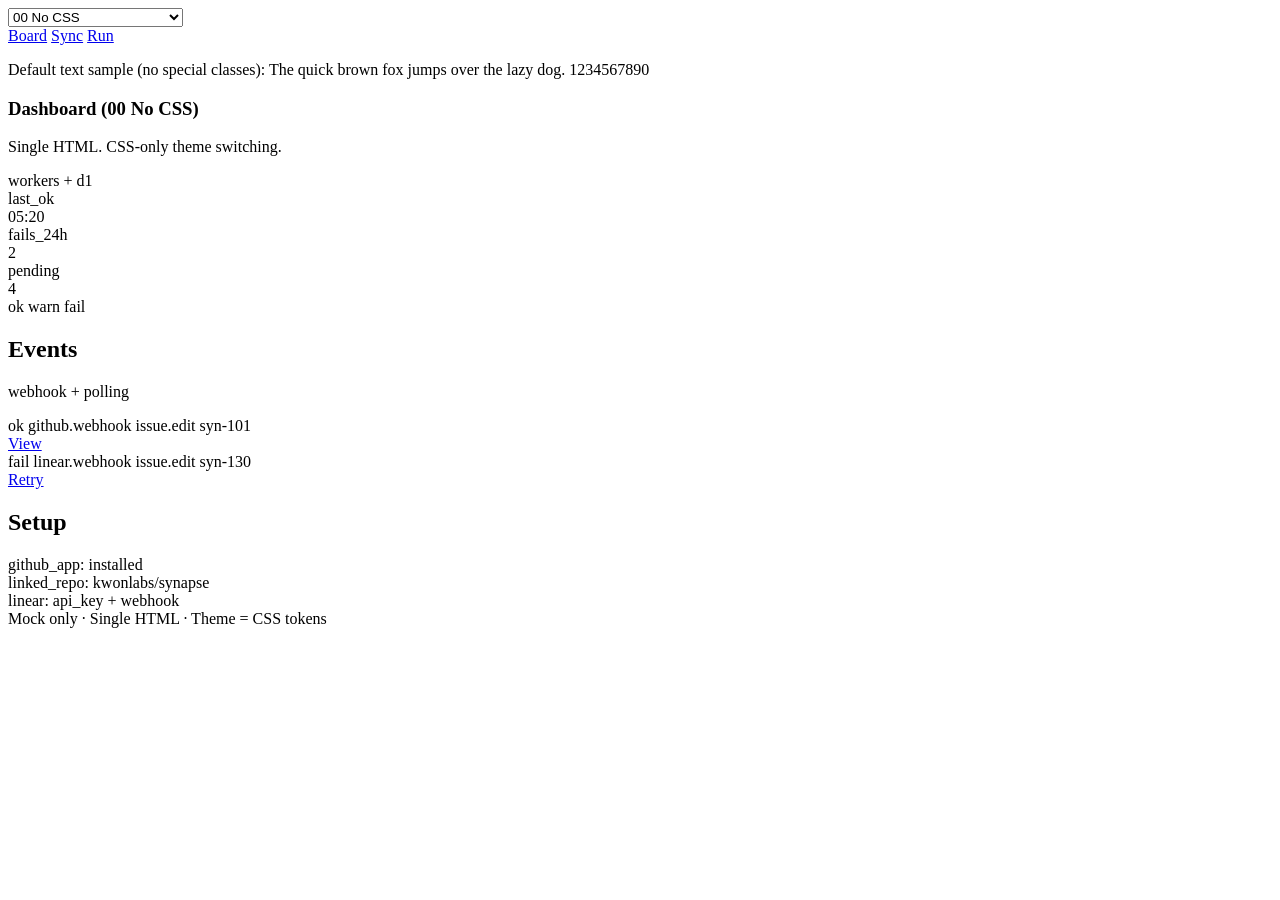
==== index.html @ 19d75a74 "Add select separators via optgroup" ====
<!doctype html>
<html lang="en">
<head>
  <meta charset="utf-8" />
  <meta name="viewport" content="width=device-width, initial-scale=1" />
  <meta http-equiv="Cache-Control" content="no-store, max-age=0" />
  <meta http-equiv="Pragma" content="no-cache" />
  <meta http-equiv="Expires" content="0" />
  <title>Dashboard — Theme Switcher</title>

  <link rel="stylesheet" href="./themes/base.css" />
  <link id="theme" rel="stylesheet" href="./themes/D-minimal.css" />
</head>
<body>
  <header class="topbar" role="banner">
    <nav class="wrap" aria-label="Toolbar">
      <select id="variant" aria-label="Select theme">
        <optgroup label="Internal concepts">
          <option value="Z" selected>00 No CSS</option>
          <option value="0">01 Base only</option>
          <option value="D">02 Minimal Monotone</option>
          <option value="B">03 Calm Productivity</option>
          <option value="A">04 Ops Console</option>
        </optgroup>

        <optgroup label="Component references">
          <option value="E">05 Bootstrap</option>
          <option value="F">06 shadcn</option>
        </optgroup>

        <optgroup label="Style references">
          <option value="M">07 Bauhaus</option>
          <option value="N">08 Swiss / International</option>
          <option value="O">09 Flat design</option>
          <option value="P">10 Material Design</option>
          <option value="Q">11 Fluent Design</option>
          <option value="H">12 Glassmorphism</option>
          <option value="I">13 Neumorphism</option>
          <option value="J">14 Neo-brutal</option>
          <option value="R">15 Vaporwave / Y2K</option>
          <option value="K">16 Cyberpunk</option>
          <option value="L">17 Ecopunk</option>
          <option value="G">18 Skeuomorphism</option>
        </optgroup>
      </select>
      <div class="spacer"></div>
      <a class="btn" href="#">Board</a>
      <a class="btn" href="#">Sync</a>
      <a class="btn cta" href="#">Run</a>
    </nav>
  </header>

  <main class="app" role="main">
    <div class="grid">
      <section class="stack" aria-label="Primary">
        <article class="card" aria-label="Summary">
          <p class="baseline" aria-label="Baseline text sample">Default text sample (no special classes): The quick brown fox jumps over the lazy dog. 1234567890</p>
          <header class="h">
            <div>
              <h1 class="title">Dashboard</h1>
              <p class="sub">Single HTML. CSS-only theme switching.</p>
            </div>
            <span class="badge">workers + d1</span>
          </header>

          <section class="kpis" aria-label="KPIs">
            <div class="kpi"><div class="k">last_ok</div><div class="v">05:20</div></div>
            <div class="kpi"><div class="k">fails_24h</div><div class="v">2</div></div>
            <div class="kpi"><div class="k">pending</div><div class="v">4</div></div>
          </section>

          <div class="divider" aria-hidden="true"></div>

          <div class="badges" aria-label="Status badges">
            <span class="badge ok">ok</span>
            <span class="badge warn">warn</span>
            <span class="badge fail">fail</span>
          </div>
        </article>

        <article class="card" aria-label="Events">
          <header class="h">
            <h2 class="title">Events</h2>
            <p class="sub">webhook + polling</p>
          </header>
          <div class="line">
            <div class="event-code"><span class="badge filled ok">ok</span> github.webhook <span class="muted">issue.edit</span> syn-101</div>
            <a class="btn sm" href="#">View</a>
          </div>
          <div class="line">
            <div class="event-code"><span class="badge filled fail">fail</span> linear.webhook <span class="muted">issue.edit</span> syn-130</div>
            <a class="btn sm" href="#">Retry</a>
          </div>
        </article>
      </section>

      <aside class="stack" aria-label="Secondary">
        <section class="card" aria-label="Setup">
          <header class="h"><h2 class="title">Setup</h2></header>
          <div class="sub setup-text">
            github_app: installed<br />
            linked_repo: kwonlabs/synapse<br />
            linear: api_key + webhook
          </div>
        </section>
      </aside>
    </div>

    <script>
      const themeMap = {
        0: null,
        A: './themes/A-ops.css',
        B: './themes/B-calm.css',
        D: './themes/D-minimal.css',
        E: './themes/E-bootstrap.css',
        F: './themes/F-shadcn.css',

        M: './themes/M-bauhaus.css',
        N: './themes/N-swiss.css',
        O: './themes/O-flat.css',
        P: './themes/P-material.css',
        Q: './themes/Q-fluent.css',

        H: './themes/H-glass.css',
        I: './themes/I-neumo.css',
        J: './themes/J-neobrutal.css',
        R: './themes/R-vaporwave.css',

        K: './themes/K-cyberpunk.css',
        L: './themes/L-ecopunk.css',
        G: './themes/G-skeuo.css',

        Z: 'NOCSS',
      };

      const labels = {
        Z: '00 No CSS',
        0: '01 Base only',
        D: '02 Minimal Monotone',
        B: '03 Calm Productivity',
        A: '04 Ops Console',
        E: '05 Bootstrap',
        F: '06 shadcn',

        M: '07 Bauhaus',
        N: '08 Swiss / International',
        O: '09 Flat design',
        P: '10 Material Design',
        Q: '11 Fluent Design',

        H: '12 Glassmorphism',
        I: '13 Neumorphism',
        J: '14 Neo-brutal',
        R: '15 Vaporwave / Y2K',

        K: '16 Cyberpunk',
        L: '17 Ecopunk',
        G: '18 Skeuomorphism',
      };

      const sel = document.getElementById('variant');
      const link = document.getElementById('theme');

      function setTheme(v){
        const href = (v in themeMap) ? themeMap[v] : themeMap.D;
        if (v === 'Z') {
          // no CSS at all
          document.querySelectorAll('link[rel="stylesheet"]').forEach((l) => (l.disabled = true));
        } else {
          // ensure base is enabled
          document
            .querySelectorAll('link[rel="stylesheet"]')
            .forEach((l) => (l.disabled = false));

          if (href) {
            link.disabled = false;
            link.setAttribute('href', href);
          } else {
            // base only
            link.disabled = true;
          }
        }

        sel.value = v;

        // Update title line to numeric label (no alpha)
        const titleEl = document.querySelector('.title');
        if (titleEl && labels[v]) titleEl.textContent = `Dashboard (${labels[v]})`;

        const url = new URL(window.location.href);
        url.searchParams.set('t', v);
        history.replaceState({}, '', url);
      }

      sel.addEventListener('change', () => setTheme(sel.value));

      // Default start: No CSS baseline. Use ?t=... to jump directly.
      setTheme(new URL(window.location.href).searchParams.get('t') || 'Z');
    </script>
  </main>

  <footer class="app-footer" role="contentinfo">
    <div class="wrap footer-wrap">
      <div class="sub" style="margin:0">Mock only · Single HTML · Theme = CSS tokens</div>
    </div>
  </footer>
</body>
</html>
---- themes/base.css ----
/* Base layout. Themes override tokens (colors/typography/spacing/borders/radius/shadow). */

:root{
  /* colors */
  --bg: #ffffff;
  --text: #111111;
  --muted: #6b6b6b;
  --accent: #111111;

  /* status colors */
  --ok: #16a34a;
  --warn: #d97706;
  --fail: #dc2626;

  /* filled badge colors */
  --badge-fill-bg: color-mix(in srgb, var(--bg) 88%, transparent);
  --badge-fill-text: var(--text);
  --badge-ok-bg: color-mix(in srgb, var(--ok) 20%, var(--badge-fill-bg));
  --badge-warn-bg: color-mix(in srgb, var(--warn) 20%, var(--badge-fill-bg));
  --badge-fail-bg: color-mix(in srgb, var(--fail) 20%, var(--badge-fill-bg));

  /* borders */
  --border-width: 1px;
  --hair: #efefef;
  --border: var(--hair);
  --divider: var(--hair);

  /* radii */
  --radius: 14px;
  --radius-sm: 10px;
  --radius-pill: 999px;

  /* typography */
  --font-sans: ui-sans-serif, system-ui, -apple-system, Segoe UI, Roboto, Helvetica, Arial;
  --font-mono: ui-monospace, SFMono-Regular, Menlo, Monaco, Consolas, "Liberation Mono", "Courier New", monospace;

  --fs-title: 16px;
  --fs-sub: 12px;
  --fs-k: 11px;
  --fs-v: 16px;
  --fs-ui: 13px;

  --lh-title: 1.2;
  --lh-sub: 1.5;
  --lh-ui: 1.2;

  --fw-title: 800;
  --fw-ui: 600;

  --ls-title: .2px;

  /* spacing scale */
  --space-1: 6px;
  --space-2: 10px;
  --space-3: 14px;
  --space-4: 18px;
  --space-5: 26px;

  /* surfaces */
  --panel: transparent;
  --panel-border: transparent;
  --shadow: none;

  /* controls */
  --select-bg: color-mix(in srgb, var(--bg) 92%, transparent);
  --select-border: var(--border);

  /* control shape: select should match button look & feel */
  --control-radius: var(--radius-sm);
  --control-height: 34px;

  /* small control */
  --control-height-sm: 28px;
  --btn-pad-x-sm: 8px;

  --select-radius: var(--control-radius);
  --select-pad-y: 8px;
  --select-pad-x: 10px;

  --btn-bg: transparent;
  --btn-border: transparent;
  --btn-hover-bg: rgba(0,0,0,.04);
  --btn-pad-y: 8px;
  --btn-pad-x: 10px;

  /* CTA button (e.g., Run) */
  --cta-bg: color-mix(in srgb, var(--accent) 14%, transparent);
  --cta-border: color-mix(in srgb, var(--accent) 45%, var(--btn-border));
  --cta-text: var(--text);
  --cta-hover-bg: color-mix(in srgb, var(--accent) 20%, transparent);

  /* layout */
  --max: 1100px;
  --pad-x: 16px;
  --pad-y: 18px;
}

*{ box-sizing:border-box; }
html,body{ height:100%; }
body{
  margin:0;
  font-family: var(--font-sans);
  background: var(--bg);
  color: var(--text);
}

.topbar{
  position: sticky;
  top: 0;
  z-index: 10;
  border-bottom: var(--border-width) solid var(--divider);
  background: color-mix(in srgb, var(--bg) 92%, transparent);
  backdrop-filter: blur(10px);
}

.app-footer{
  border-top: var(--border-width) solid var(--divider);
  background: color-mix(in srgb, var(--bg) 96%, transparent);
}
.footer-wrap{
  max-width: var(--max);
  margin: 0 auto;
  padding: var(--space-3) var(--pad-x);
}
.topbar .wrap{
  max-width: var(--max);
  margin: 0 auto;
  padding: var(--space-3) var(--pad-x);
  display:flex;
  align-items:center;
  gap: var(--space-2);
}
.spacer{ flex:1; }

select{
  font-size: var(--fs-ui);
  line-height: var(--lh-ui);
  font-weight: var(--fw-ui);
  height: var(--control-height);
  padding: 0 var(--select-pad-x);
  border-radius: var(--select-radius);
  border: var(--border-width) solid var(--select-border);
  background: var(--select-bg);
  color: var(--text);
  outline: none;
  max-width: min(72vw, 320px);
}
select:focus{
  box-shadow: 0 0 0 4px color-mix(in srgb, var(--accent) 18%, transparent);
  border-color: color-mix(in srgb, var(--accent) 35%, var(--select-border));
}

.btn{
  display:inline-flex;
  align-items:center;
  justify-content:center;
  gap: 8px;
  height: var(--control-height);
  padding: 0 var(--btn-pad-x);
  border-radius: var(--radius-sm);
  border: var(--border-width) solid var(--btn-border);
  background: var(--btn-bg);
  color: var(--text);
  text-decoration:none;
  font-size: var(--fs-ui);
  line-height: var(--lh-ui);
  font-weight: var(--fw-ui);
  white-space: nowrap;
}
.btn:hover{ background: var(--btn-hover-bg); }

.btn.cta{
  background: var(--cta-bg);
  border-color: var(--cta-border);
  color: var(--cta-text);
}
.btn.cta:hover{ background: var(--cta-hover-bg); }

.btn.sm{
  height: var(--control-height-sm);
  padding: 0 var(--btn-pad-x-sm);
  font-size: 12px;
  font-weight: 500;
}

main{
  max-width: var(--max);
  margin: 0 auto;
  padding: var(--pad-y) var(--pad-x);
}

/* baseline text should show default body styling */
.baseline{ margin: 0 0 var(--space-2); font-size: 14px; line-height: 1.6; }

.grid{
  display:grid;
  grid-template-columns: 1fr 360px;
  gap: var(--space-4);
}
@media (max-width: 900px){
  .grid{ grid-template-columns: 1fr; }
  .topbar .wrap{ gap: var(--space-1); }
  select{ max-width: 56vw; }
}

.stack{ display:grid; gap: var(--space-4); }

.card{
  background: var(--panel);
  border: var(--border-width) solid var(--panel-border);
  border-radius: var(--radius);
  box-shadow: var(--shadow);
  padding: var(--space-3);
}

.h{ display:flex; align-items:flex-start; justify-content:space-between; gap: var(--space-2); }

.title{
  margin:0;
  font-size: var(--fs-title);
  line-height: var(--lh-title);
  font-weight: var(--fw-title);
  letter-spacing: var(--ls-title);
}

.sub{
  margin:0;
  margin-top: var(--space-1);
  color: var(--muted);
  font-size: var(--fs-sub);
  line-height: var(--lh-sub);
  letter-spacing: .1px;
}

.setup-text{ line-height: 1.7; }

/* Event line typography */
.event-code{
  font-family: var(--font-mono);
  font-size: 12px;
  line-height: 1.5;
  color: var(--text);
  opacity: .92;
}
.event-code .muted{ color: var(--muted); opacity: 1; }

/* secondary/meta text style */
.meta{
  color: var(--muted);
  font-size: var(--fs-sub);
  line-height: var(--lh-sub);
  font-weight: 500;
}

.kpis{ display:flex; gap: var(--space-4); flex-wrap:wrap; margin-top: var(--space-3); font-family: var(--font-mono); }
.kpi{ min-width: 160px; }
.k{ font-size: var(--fs-k); color: var(--muted); margin-bottom: var(--space-1); }
.v{ font-size: var(--fs-v); }

.divider{ height: var(--border-width); background: var(--divider); margin: var(--space-3) 0; }

.line{
  display:flex;
  align-items:center;
  justify-content:space-between;
  gap: var(--space-2);
  padding: var(--space-2) 0;
  border-top: var(--border-width) solid var(--divider);
}
.line:first-child{ border-top: 0; }

.badges{ display:flex; gap: var(--space-2); flex-wrap:wrap; }

.badge{
  font-family: var(--font-mono);
  font-size: 11px;
  padding: 2px 8px;
  border-radius: var(--radius-pill);
  border: var(--border-width) solid var(--border);
  color: var(--muted);
  background: color-mix(in srgb, var(--bg) 92%, transparent);
}
.badge.ok{ border-color: color-mix(in srgb, var(--ok) 40%, var(--border)); color: var(--text); }
.badge.warn{ border-color: color-mix(in srgb, var(--warn) 40%, var(--border)); color: var(--text); }
.badge.fail{ border-color: color-mix(in srgb, var(--fail) 40%, var(--border)); color: var(--text); }

/* filled badge variant */
.badge.filled{ border-color: transparent; background: var(--badge-fill-bg); color: var(--badge-fill-text); }
.badge.filled.ok{ background: var(--badge-ok-bg); }
.badge.filled.warn{ background: var(--badge-warn-bg); }
.badge.filled.fail{ background: var(--badge-fail-bg); }
---- themes/D-minimal.css ----
/* D) Minimal Monotone */
:root{
  --bg:#ffffff;
  --text:#111111;
  --muted:#6b6b6b;
  --accent:#111111;

  --ok:#111111;
  --warn:#111111;
  --fail:#111111;

  --border-width: 1px;
  --hair:#efefef;
  --border:#efefef;
  --divider:#efefef;

  --radius: 14px;
  --radius-sm: 12px;
  --radius-pill: 999px;

  --font-sans: ui-sans-serif, system-ui, -apple-system, Segoe UI, Roboto, Helvetica, Arial;

  --fs-title: 16px;
  --fs-sub: 12px;
  --fs-ui: 13px;
  --fs-v: 16px;
  --lh-title: 1.2;
  --lh-sub: 1.55;
  --fw-title: 800;
  --ls-title: .2px;

  --space-1: 6px;
  --space-2: 10px;
  --space-3: 16px;
  --space-4: 28px;

  --panel: transparent;
  --panel-border: transparent;
  --shadow: none;

  --select-bg:#ffffff;
  --select-border:#efefef;

  --btn-bg: transparent;
  --btn-border: transparent;
  --btn-hover-bg: rgba(0,0,0,.04);
}
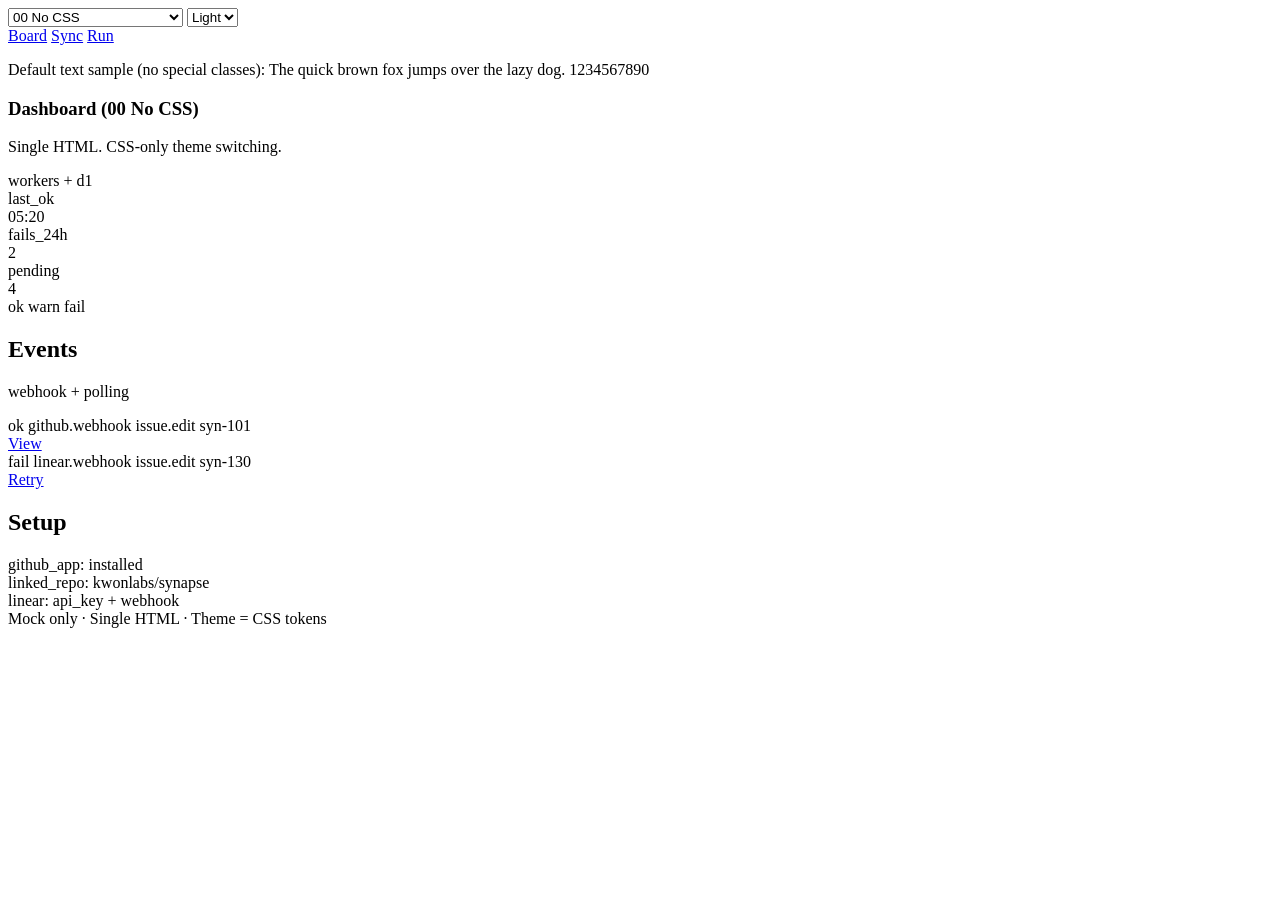
==== commit a66f7b10: "Add Light/Dark mode toggle + placeholders in all themes" ====
--- a/index.html
+++ b/index.html
@@ -8,7 +8,7 @@
   <meta http-equiv="Expires" content="0" />
   <title>Dashboard — Theme Switcher</title>
 
-  <link rel="stylesheet" href="./themes/base.css" />
+  <link rel="stylesheet" href="./layout.css" />
   <link id="theme" rel="stylesheet" href="./themes/D-minimal.css" />
 </head>
 <body>
@@ -31,18 +31,24 @@
         <optgroup label="Style references">
           <option value="M">07 Bauhaus</option>
           <option value="N">08 Swiss / International</option>
-          <option value="O">09 Flat design</option>
-          <option value="P">10 Material Design</option>
-          <option value="Q">11 Fluent Design</option>
-          <option value="H">12 Glassmorphism</option>
-          <option value="I">13 Neumorphism</option>
-          <option value="J">14 Neo-brutal</option>
-          <option value="R">15 Vaporwave / Y2K</option>
-          <option value="K">16 Cyberpunk</option>
-          <option value="L">17 Ecopunk</option>
-          <option value="G">18 Skeuomorphism</option>
+          <option value="G">09 Skeuomorphism</option>
+          <option value="O">10 Flat design</option>
+          <option value="P">11 Material Design</option>
+          <option value="Q">12 Fluent Design</option>
+          <option value="K">13 Cyberpunk</option>
+          <option value="R">14 Vaporwave / Y2K</option>
+          <option value="I">15 Neumorphism</option>
+          <option value="H">16 Glassmorphism</option>
+          <option value="J">17 Neo-brutal</option>
+          <option value="L">18 Ecopunk</option>
         </optgroup>
       </select>
+
+      <select id="mode" aria-label="Select mode">
+        <option value="light" selected>Light</option>
+        <option value="dark">Dark</option>
+      </select>
+
       <div class="spacer"></div>
       <a class="btn" href="#">Board</a>
       <a class="btn" href="#">Sync</a>
@@ -144,22 +150,30 @@
 
         M: '07 Bauhaus',
         N: '08 Swiss / International',
-        O: '09 Flat design',
-        P: '10 Material Design',
-        Q: '11 Fluent Design',
-
-        H: '12 Glassmorphism',
-        I: '13 Neumorphism',
-        J: '14 Neo-brutal',
-        R: '15 Vaporwave / Y2K',
-
-        K: '16 Cyberpunk',
-        L: '17 Ecopunk',
-        G: '18 Skeuomorphism',
+        G: '09 Skeuomorphism',
+        O: '10 Flat design',
+        P: '11 Material Design',
+        Q: '12 Fluent Design',
+        K: '13 Cyberpunk',
+        R: '14 Vaporwave / Y2K',
+        I: '15 Neumorphism',
+        H: '16 Glassmorphism',
+        J: '17 Neo-brutal',
+        L: '18 Ecopunk',
       };
 
       const sel = document.getElementById('variant');
+      const modeSel = document.getElementById('mode');
       const link = document.getElementById('theme');
+
+      function setMode(m){
+        const mode = (m === 'dark') ? 'dark' : 'light';
+        document.documentElement.dataset.mode = mode;
+        modeSel.value = mode;
+        const url = new URL(window.location.href);
+        url.searchParams.set('m', mode);
+        history.replaceState({}, '', url);
+      }
 
       function setTheme(v){
         const href = (v in themeMap) ? themeMap[v] : themeMap.D;
@@ -193,9 +207,13 @@
       }
 
       sel.addEventListener('change', () => setTheme(sel.value));
+      modeSel.addEventListener('change', () => setMode(modeSel.value));
+
+      const params = new URL(window.location.href).searchParams;
+      setMode(params.get('m') || 'light');
 
       // Default start: No CSS baseline. Use ?t=... to jump directly.
-      setTheme(new URL(window.location.href).searchParams.get('t') || 'Z');
+      setTheme(params.get('t') || 'Z');
     </script>
   </main>
 
--- a/layout.css
+++ b/layout.css
@@ -0,0 +1,29 @@
+/* Layout only: structure + minimal reset. No visual design defaults. */
+
+*{ box-sizing:border-box; }
+body{ margin:0; }
+
+.topbar{ position: sticky; top: 0; z-index: 10; }
+.topbar .wrap{
+  max-width: var(--max, 1100px);
+  margin: 0 auto;
+  display:flex;
+  align-items:center;
+}
+.spacer{ flex:1; }
+
+main{
+  max-width: var(--max, 1100px);
+  margin: 0 auto;
+}
+
+.grid{
+  display:grid;
+  grid-template-columns: 1fr 360px;
+}
+
+.stack{ display:grid; }
+
+@media (max-width: 900px){
+  .grid{ grid-template-columns: 1fr; }
+}
--- a/themes/D-minimal.css
+++ b/themes/D-minimal.css
@@ -1,47 +1,274 @@
-/* D) Minimal Monotone */
+/* D) Minimal (Linear-like calm minimal) */
 :root{
   --bg:#ffffff;
-  --text:#111111;
-  --muted:#6b6b6b;
-  --accent:#111111;
-
-  --ok:#111111;
-  --warn:#111111;
-  --fail:#111111;
+  --text:#0b0f14;
+  --muted:#667085;
+  --accent:#4f6ef7;
+
+  --ok:#4f6ef7;
+  --warn:#4f6ef7;
+  --fail:#e11d48;
 
   --border-width: 1px;
-  --hair:#efefef;
-  --border:#efefef;
-  --divider:#efefef;
-
-  --radius: 14px;
-  --radius-sm: 12px;
+  --hair:#eceef2;
+  --border:#eceef2;
+  --divider:#eceef2;
+
+  /* Linear-like: controls share same radius */
+  --radius: 5px;
+  --radius-sm: 5px;
   --radius-pill: 999px;
 
   --font-sans: ui-sans-serif, system-ui, -apple-system, Segoe UI, Roboto, Helvetica, Arial;
-
   --fs-title: 16px;
   --fs-sub: 12px;
   --fs-ui: 13px;
   --fs-v: 16px;
   --lh-title: 1.2;
-  --lh-sub: 1.55;
-  --fw-title: 800;
-  --ls-title: .2px;
-
+  --lh-sub: 1.6;
+  --fw-title: 750;
+  --fw-ui: 600;
+  --ls-title: 0px;
+
+  /* more whitespace, less card chrome */
   --space-1: 6px;
   --space-2: 10px;
-  --space-3: 16px;
+  --space-3: 18px;
   --space-4: 28px;
-
+  --space-5: 36px;
+
+  /* Panels are used sparingly in Linear; default to "no card" chrome */
   --panel: transparent;
   --panel-border: transparent;
   --shadow: none;
 
   --select-bg:#ffffff;
-  --select-border:#efefef;
-
+  --select-border:#eceef2;
+
+  /* Buttons are subtle; CTA is the main filled control */
   --btn-bg: transparent;
-  --btn-border: transparent;
-  --btn-hover-bg: rgba(0,0,0,.04);
-}
+  --btn-border:#eceef2;
+  --btn-hover-bg: rgba(11,95,255,.06);
+
+  /* topbar */
+  --topbar-bg: rgba(255,255,255,.92);
+  --topbar-blur: blur(10px);
+
+  /* CTA should look like Linear primary button */
+  --cta-bg: #4f6ef7;
+  --cta-border: #4f6ef7;
+  --cta-text: #ffffff;
+  --cta-hover-bg: #3f5eea;
+
+  /* badges */
+  --badge-bg: transparent;
+  --badge-fill-bg: rgba(79,110,247,.12);
+  --badge-fill-text: var(--text);
+  --badge-ok-bg: rgba(79,110,247,.12);
+  --badge-warn-bg: rgba(79,110,247,.12);
+  --badge-fail-bg: rgba(225,29,72,.12);
+
+  /* footer */
+  --footer-bg: rgba(255,255,255,.92);
+
+
+  /* layout & spacing (required) */
+--max: 1100px;
+  --pad-x: 16px;
+  --pad-y: 18px;
+  --header-pad-y: 14px;
+  --header-gap: 10px;
+  --grid-gap: 18px;
+  --stack-gap: 18px;
+
+  /* REQUIRED TOKENS (auto-added placeholders) */
+  --btn-pad-x:  10px;
+  --btn-pad-x-sm:  8px;
+  --select-pad-x:  10px;
+  --control-height:  32px;
+  --control-height-sm:  26px;
+  --font-mono:  ui-monospace, SFMono-Regular, Menlo, Monaco, Consolas, "Liberation Mono", "Courier New", monospace;
+  --fs-k:  11px;
+  --lh-ui:  1.2;
+  --select-pad-x:  10px;
+  --select-radius:  var(--radius-sm);
+
+  --topbar-shadow: 0 1px 0 var(--divider);}
+
+:root[data-mode="dark"]{
+  /* override tokens for dark mode (theme-specific). */
+}
+
+:root[data-mode="light"]{
+  /* override tokens for light mode (theme-specific). */
+}
+
+
+/* CORE RULES */
+
+/* Spacing rules (theme-owned tokens) */
+.topbar .wrap{
+  padding: var(--header-pad-y, 0px) var(--pad-x, 0px);
+  gap: var(--header-gap, 0px);
+}
+main{
+  padding: var(--pad-y, 0px) var(--pad-x, 0px);
+}
+.grid{ gap: var(--grid-gap, 0px); }
+.stack{ gap: var(--stack-gap, 0px); }
+
+/* Theme system
+
+Goal:
+- Provide ONLY component styling rules.
+- No global defaults that "leak" (font/background/color) unless a theme explicitly sets tokens.
+- If tokens are missing, elements should render close to HTML defaults.
+
+How:
+- No :root defaults here.
+- Every var() usage includes a safe fallback.
+*/
+
+/* BODY: only apply themed look if tokens exist; otherwise inherit/transparent */
+body{
+  font-family: var(--font-sans, inherit);
+  background: var(--bg, transparent);
+  color: var(--text, inherit);
+}
+
+/* Header bar */
+.topbar{
+  border-bottom: var(--border-width, 0px) solid var(--divider, transparent);
+  background: var(--topbar-bg, transparent);
+  backdrop-filter: var(--topbar-blur, none);
+  box-shadow: var(--topbar-shadow, none);
+}
+
+/* Controls */
+select{
+  font-size: var(--fs-ui, inherit);
+  line-height: var(--lh-ui, normal);
+  font-weight: var(--fw-ui, inherit);
+  height: var(--control-height, auto);
+  padding: 0 var(--select-pad-x, 0px);
+  border-radius: var(--select-radius, 0px);
+  border: var(--border-width, 0px) solid var(--select-border, transparent);
+  background: var(--select-bg, transparent);
+  color: var(--text, inherit);
+  outline: none;
+  max-width: min(72vw, 320px);
+}
+select:focus{
+  box-shadow: 0 0 0 4px color-mix(in srgb, var(--accent, transparent) 18%, transparent);
+  border-color: color-mix(in srgb, var(--accent, transparent) 35%, var(--select-border, transparent));
+}
+
+@media (max-width: 900px){
+  select{ max-width: 56vw; }
+}
+
+.btn{
+  display:inline-flex;
+  align-items:center;
+  justify-content:center;
+  height: var(--control-height, auto);
+  padding: 0 var(--btn-pad-x, 0px);
+  border-radius: var(--radius-sm, 0px);
+  border: var(--border-width, 0px) solid var(--btn-border, transparent);
+  background: var(--btn-bg, transparent);
+  color: var(--text, inherit);
+  text-decoration:none;
+  font-size: var(--fs-ui, inherit);
+  line-height: var(--lh-ui, normal);
+  font-weight: var(--fw-ui, inherit);
+  white-space: nowrap;
+}
+.btn:hover{ background: var(--btn-hover-bg, transparent); }
+
+.btn.cta{
+  background: var(--cta-bg, transparent);
+  border-color: var(--cta-border, transparent);
+  color: var(--cta-text, var(--text, inherit));
+}
+.btn.cta:hover{ background: var(--cta-hover-bg, transparent); }
+
+.btn.sm{
+  height: var(--control-height-sm, auto);
+  padding: 0 var(--btn-pad-x-sm, 0px);
+  font-size: 12px;
+  font-weight: 500;
+}
+
+/* Cards / surfaces */
+.card{
+  background: var(--panel, transparent);
+  border: var(--border-width, 0px) solid var(--panel-border, transparent);
+  border-radius: var(--radius, 0px);
+  box-shadow: var(--shadow, none);
+  padding: var(--space-3, 0px);
+}
+
+.h{ display:flex; align-items:flex-start; justify-content:space-between; gap: var(--space-2, 0px); }
+
+.title{
+  margin:0;
+  font-size: var(--fs-title, inherit);
+  line-height: var(--lh-title, normal);
+  font-weight: var(--fw-title, inherit);
+  letter-spacing: var(--ls-title, normal);
+}
+
+.sub{
+  margin:0;
+  margin-top: var(--space-1, 0px);
+  color: var(--muted, inherit);
+  font-size: var(--fs-sub, inherit);
+  line-height: var(--lh-sub, normal);
+  letter-spacing: .1px;
+}
+
+.baseline{ margin: 0 0 var(--space-2, 0px); font-size: 14px; line-height: 1.6; }
+
+.kpis{ display:flex; gap: var(--space-4, 0px); flex-wrap:wrap; margin-top: var(--space-3, 0px); font-family: var(--font-mono, inherit); }
+.kpi{ min-width: 160px; }
+.k{ font-size: var(--fs-k, inherit); color: var(--muted, inherit); margin-bottom: var(--space-1, 0px); }
+.v{ font-size: var(--fs-v, inherit); }
+
+.divider{ height: var(--border-width, 0px); background: var(--divider, transparent); margin: var(--space-3, 0px) 0; }
+
+.line{
+  display:flex;
+  align-items:center;
+  justify-content:space-between;
+  gap: var(--space-2, 0px);
+  padding: var(--space-2, 0px) 0;
+  border-top: var(--border-width, 0px) solid var(--divider, transparent);
+}
+.line:first-child{ border-top: 0; }
+
+.badges{ display:flex; gap: var(--space-2, 0px); flex-wrap:wrap; }
+
+.badge{
+  font-family: var(--font-mono, inherit);
+  font-size: 11px;
+  padding: 2px 8px;
+  border-radius: var(--radius-pill, 0px);
+  border: var(--border-width, 0px) solid var(--border, transparent);
+  color: var(--muted, inherit);
+  background: var(--badge-bg, transparent);
+}
+
+.badge.ok{ border-color: color-mix(in srgb, var(--ok, transparent) 40%, var(--border, transparent)); color: var(--text, inherit); }
+.badge.warn{ border-color: color-mix(in srgb, var(--warn, transparent) 40%, var(--border, transparent)); color: var(--text, inherit); }
+.badge.fail{ border-color: color-mix(in srgb, var(--fail, transparent) 40%, var(--border, transparent)); color: var(--text, inherit); }
+
+.badge.filled{ border-color: transparent; background: var(--badge-fill-bg, transparent); color: var(--badge-fill-text, var(--text, inherit)); }
+.badge.filled.ok{ background: var(--badge-ok-bg, transparent); }
+.badge.filled.warn{ background: var(--badge-warn-bg, transparent); }
+.badge.filled.fail{ background: var(--badge-fail-bg, transparent); }
+
+.event-code{ font-family: var(--font-mono, inherit); font-size: 12px; line-height: 1.5; color: var(--text, inherit); opacity: .92; }
+.event-code .muted{ color: var(--muted, inherit); opacity: 1; }
+
+.app-footer{ border-top: var(--border-width, 0px) solid var(--divider, transparent); background: var(--footer-bg, transparent); }
+.footer-wrap{ max-width: var(--max, 1100px); margin: 0 auto; padding: var(--space-3, 0px) var(--pad-x, 0px); }
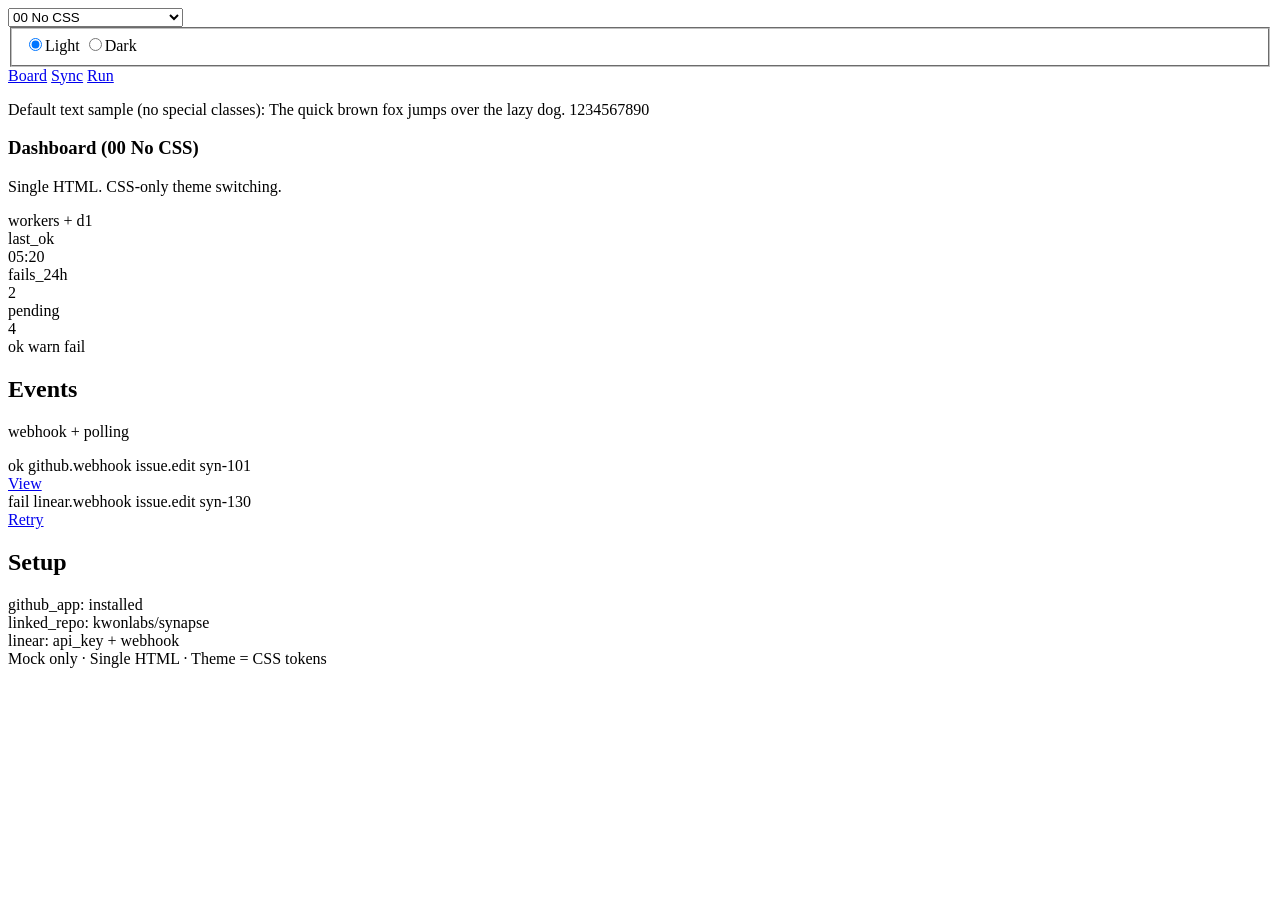
==== commit 9933757f: "Light/Dark: radio toggle + fully implemented tokens per theme" ====
--- a/index.html
+++ b/index.html
@@ -44,10 +44,10 @@
         </optgroup>
       </select>
 
-      <select id="mode" aria-label="Select mode">
-        <option value="light" selected>Light</option>
-        <option value="dark">Dark</option>
-      </select>
+      <fieldset class="mode" role="radiogroup" aria-label="Mode">
+  <label class="mode-item"><input type="radio" name="mode" value="light" checked>Light</label>
+  <label class="mode-item"><input type="radio" name="mode" value="dark">Dark</label>
+</fieldset>
 
       <div class="spacer"></div>
       <a class="btn" href="#">Board</a>
@@ -163,13 +163,14 @@
       };
 
       const sel = document.getElementById('variant');
-      const modeSel = document.getElementById('mode');
+      const modeField = document.querySelector('fieldset.mode');
       const link = document.getElementById('theme');
 
       function setMode(m){
         const mode = (m === 'dark') ? 'dark' : 'light';
         document.documentElement.dataset.mode = mode;
-        modeSel.value = mode;
+        // radio state
+        modeField.querySelectorAll('input[name=\"mode\"]').forEach((r)=>{r.checked = (r.value===mode);});
         const url = new URL(window.location.href);
         url.searchParams.set('m', mode);
         history.replaceState({}, '', url);
@@ -207,7 +208,9 @@
       }
 
       sel.addEventListener('change', () => setTheme(sel.value));
-      modeSel.addEventListener('change', () => setMode(modeSel.value));
+      modeField.addEventListener('change', (e) => {
+        if (e.target && e.target.name === 'mode') setMode(e.target.value);
+      });
 
       const params = new URL(window.location.href).searchParams;
       setMode(params.get('m') || 'light');
--- a/themes/D-minimal.css
+++ b/themes/D-minimal.css
@@ -1,104 +1,7 @@
 /* D) Minimal (Linear-like calm minimal) */
 :root{
-  --bg:#ffffff;
-  --text:#0b0f14;
-  --muted:#667085;
-  --accent:#4f6ef7;
-
-  --ok:#4f6ef7;
-  --warn:#4f6ef7;
-  --fail:#e11d48;
-
-  --border-width: 1px;
-  --hair:#eceef2;
-  --border:#eceef2;
-  --divider:#eceef2;
-
-  /* Linear-like: controls share same radius */
-  --radius: 5px;
-  --radius-sm: 5px;
-  --radius-pill: 999px;
-
-  --font-sans: ui-sans-serif, system-ui, -apple-system, Segoe UI, Roboto, Helvetica, Arial;
-  --fs-title: 16px;
-  --fs-sub: 12px;
-  --fs-ui: 13px;
-  --fs-v: 16px;
-  --lh-title: 1.2;
-  --lh-sub: 1.6;
-  --fw-title: 750;
-  --fw-ui: 600;
-  --ls-title: 0px;
-
-  /* more whitespace, less card chrome */
-  --space-1: 6px;
-  --space-2: 10px;
-  --space-3: 18px;
-  --space-4: 28px;
-  --space-5: 36px;
-
-  /* Panels are used sparingly in Linear; default to "no card" chrome */
-  --panel: transparent;
-  --panel-border: transparent;
-  --shadow: none;
-
-  --select-bg:#ffffff;
-  --select-border:#eceef2;
-
-  /* Buttons are subtle; CTA is the main filled control */
-  --btn-bg: transparent;
-  --btn-border:#eceef2;
-  --btn-hover-bg: rgba(11,95,255,.06);
-
-  /* topbar */
-  --topbar-bg: rgba(255,255,255,.92);
-  --topbar-blur: blur(10px);
-
-  /* CTA should look like Linear primary button */
-  --cta-bg: #4f6ef7;
-  --cta-border: #4f6ef7;
-  --cta-text: #ffffff;
-  --cta-hover-bg: #3f5eea;
-
-  /* badges */
-  --badge-bg: transparent;
-  --badge-fill-bg: rgba(79,110,247,.12);
-  --badge-fill-text: var(--text);
-  --badge-ok-bg: rgba(79,110,247,.12);
-  --badge-warn-bg: rgba(79,110,247,.12);
-  --badge-fail-bg: rgba(225,29,72,.12);
-
-  /* footer */
-  --footer-bg: rgba(255,255,255,.92);
-
-
-  /* layout & spacing (required) */
---max: 1100px;
-  --pad-x: 16px;
-  --pad-y: 18px;
-  --header-pad-y: 14px;
-  --header-gap: 10px;
-  --grid-gap: 18px;
-  --stack-gap: 18px;
-
-  /* REQUIRED TOKENS (auto-added placeholders) */
-  --btn-pad-x:  10px;
-  --btn-pad-x-sm:  8px;
-  --select-pad-x:  10px;
-  --control-height:  32px;
-  --control-height-sm:  26px;
-  --font-mono:  ui-monospace, SFMono-Regular, Menlo, Monaco, Consolas, "Liberation Mono", "Courier New", monospace;
-  --fs-k:  11px;
-  --lh-ui:  1.2;
-  --select-pad-x:  10px;
-  --select-radius:  var(--radius-sm);
-
-  --topbar-shadow: 0 1px 0 var(--divider);}
-
-:root[data-mode="dark"]{
-  /* override tokens for dark mode (theme-specific). */
-}
-
+  /* Tokens are defined in :root[data-mode] blocks. */
+}
 :root[data-mode="light"]{
   /* override tokens for light mode (theme-specific). */
 }
@@ -162,6 +65,180 @@
   box-shadow: 0 0 0 4px color-mix(in srgb, var(--accent, transparent) 18%, transparent);
   border-color: color-mix(in srgb, var(--accent, transparent) 35%, var(--select-border, transparent));
 }
+
+
+/* Mode toggle (radio group) */
+.mode{
+  display: inline-flex;
+  align-items: center;
+  gap: 0;
+  padding: 2px;
+  margin: 0;
+  border: var(--border-width, 0px) solid var(--select-border, transparent);
+  border-radius: var(--select-radius, 0px);
+  background: var(--select-bg, transparent);
+}
+.mode-item{
+  display: inline-flex;
+  a
+
+:root[data-mode="light"]{
+  --accent: #4f6ef7;
+  --badge-bg: transparent;
+  --badge-fail-bg: rgba(225,29,72,.12);
+  --badge-fill-bg: rgba(79,110,247,.12);
+  --badge-fill-text: var(--text);
+  --badge-ok-bg: rgba(79,110,247,.12);
+  --badge-warn-bg: rgba(79,110,247,.12);
+  --bg: #ffffff;
+  --border: #eceef2;
+  --border-width: 1px;
+  --btn-bg: transparent;
+  --btn-border: #eceef2;
+  --btn-hover-bg: rgba(11,95,255,.06);
+  --btn-pad-x: 10px;
+  --btn-pad-x-sm: 8px;
+  --control-height: 32px;
+  --control-height-sm: 26px;
+  --cta-bg: #4f6ef7;
+  --cta-border: #4f6ef7;
+  --cta-hover-bg: #3f5eea;
+  --cta-text: #ffffff;
+  --divider: #eceef2;
+  --fail: #e11d48;
+  --font-mono: ui-monospace, SFMono-Regular, Menlo, Monaco, Consolas, "Liberation Mono", "Courier New", monospace;
+  --font-sans: ui-sans-serif, system-ui, -apple-system, Segoe UI, Roboto, Helvetica, Arial;
+  --footer-bg: rgba(255,255,255,.92);
+  --fs-k: 11px;
+  --fs-sub: 12px;
+  --fs-title: 16px;
+  --fs-ui: 13px;
+  --fs-v: 16px;
+  --fw-title: 750;
+  --fw-ui: 600;
+  --grid-gap: 18px;
+  --hair: #eceef2;
+  --header-gap: 10px;
+  --header-pad-y: 14px;
+  --lh-sub: 1.6;
+  --lh-title: 1.2;
+  --lh-ui: 1.2;
+  --ls-title: 0px;
+  --max: 1100px;
+  --muted: #667085;
+  --ok: #4f6ef7;
+  --pad-x: 16px;
+  --pad-y: 18px;
+  --panel: transparent;
+  --panel-border: transparent;
+  --radius: 5px;
+  --radius-pill: 999px;
+  --radius-sm: 5px;
+  --select-bg: #ffffff;
+  --select-border: #eceef2;
+  --select-pad-x: 10px;
+  --select-radius: var(--radius-sm);
+  --shadow: none;
+  --space-1: 6px;
+  --space-2: 10px;
+  --space-3: 18px;
+  --space-4: 28px;
+  --space-5: 36px;
+  --stack-gap: 18px;
+  --text: #0b0f14;
+  --topbar-bg: rgba(255,255,255,.92);
+  --topbar-blur: blur(10px);
+  --topbar-shadow: 0 1px 0 var(--divider);
+  --warn: #4f6ef7;
+}
+
+:root[data-mode="dark"]{
+  --accent: #4f6ef7;
+  --badge-bg: transparent;
+  --badge-fail-bg: rgba(225,29,72,.12);
+  --badge-fill-bg: rgba(255,255,255,.08);
+  --badge-fill-text: #f8fafc;
+  --badge-ok-bg: rgba(79,110,247,.12);
+  --badge-warn-bg: rgba(79,110,247,.12);
+  --bg: #0b0f14;
+  --border: rgba(255,255,255,.18);
+  --border-width: 1px;
+  --btn-bg: rgba(255,255,255,.06);
+  --btn-border: rgba(255,255,255,.18);
+  --btn-hover-bg: rgba(255,255,255,.10);
+  --btn-pad-x: 10px;
+  --btn-pad-x-sm: 8px;
+  --control-height: 32px;
+  --control-height-sm: 26px;
+  --cta-bg: #4f6ef7;
+  --cta-border: #4f6ef7;
+  --cta-hover-bg: #3f5eea;
+  --cta-text: #f8fafc;
+  --divider: rgba(255,255,255,.12);
+  --fail: #e11d48;
+  --font-mono: ui-monospace, SFMono-Regular, Menlo, Monaco, Consolas, "Liberation Mono", "Courier New", monospace;
+  --font-sans: ui-sans-serif, system-ui, -apple-system, Segoe UI, Roboto, Helvetica, Arial;
+  --footer-bg: rgba(255,255,255,.03);
+  --fs-k: 11px;
+  --fs-sub: 12px;
+  --fs-title: 16px;
+  --fs-ui: 13px;
+  --fs-v: 16px;
+  --fw-title: 750;
+  --fw-ui: 600;
+  --grid-gap: 18px;
+  --hair: rgba(255,255,255,.14);
+  --header-gap: 10px;
+  --header-pad-y: 14px;
+  --lh-sub: 1.6;
+  --lh-title: 1.2;
+  --lh-ui: 1.2;
+  --ls-title: 0px;
+  --max: 1100px;
+  --muted: rgba(248,250,252,.72);
+  --ok: #4f6ef7;
+  --pad-x: 16px;
+  --pad-y: 18px;
+  --panel: rgba(255,255,255,.06);
+  --panel-border: rgba(255,255,255,.14);
+  --radius: 5px;
+  --radius-pill: 999px;
+  --radius-sm: 5px;
+  --select-bg: rgba(255,255,255,.06);
+  --select-border: rgba(255,255,255,.18);
+  --select-pad-x: 10px;
+  --select-radius: var(--radius-sm);
+  --shadow: 0 18px 60px rgba(0,0,0,.45);
+  --space-1: 6px;
+  --space-2: 10px;
+  --space-3: 18px;
+  --space-4: 28px;
+  --space-5: 36px;
+  --stack-gap: 18px;
+  --text: #f8fafc;
+  --topbar-bg: rgba(255,255,255,.04);
+  --topbar-blur: blur(14px);
+  --topbar-shadow: 0 1px 0 rgba(255,255,255,.10);
+  --warn: #4f6ef7;
+}
+lign-items: center;
+  justify-content: center;
+  height: var(--control-height, auto);
+  padding: 0 var(--btn-pad-x-sm, 0px);
+  border-radius: calc(var(--select-radius, 0px) - 2px);
+  font-size: var(--fs-ui, inherit);
+  line-height: var(--lh-ui, normal);
+  font-weight: var(--fw-ui, inherit);
+  color: var(--muted, inherit);
+  cursor: pointer;
+  user-select: none;
+}
+.mode-item input{ position:absolute; opacity:0; pointer-events:none; }
+.mode-item:has(input:checked){
+  background: var(--btn-hover-bg, transparent);
+  color: var(--text, inherit);
+}
+
 
 @media (max-width: 900px){
   select{ max-width: 56vw; }
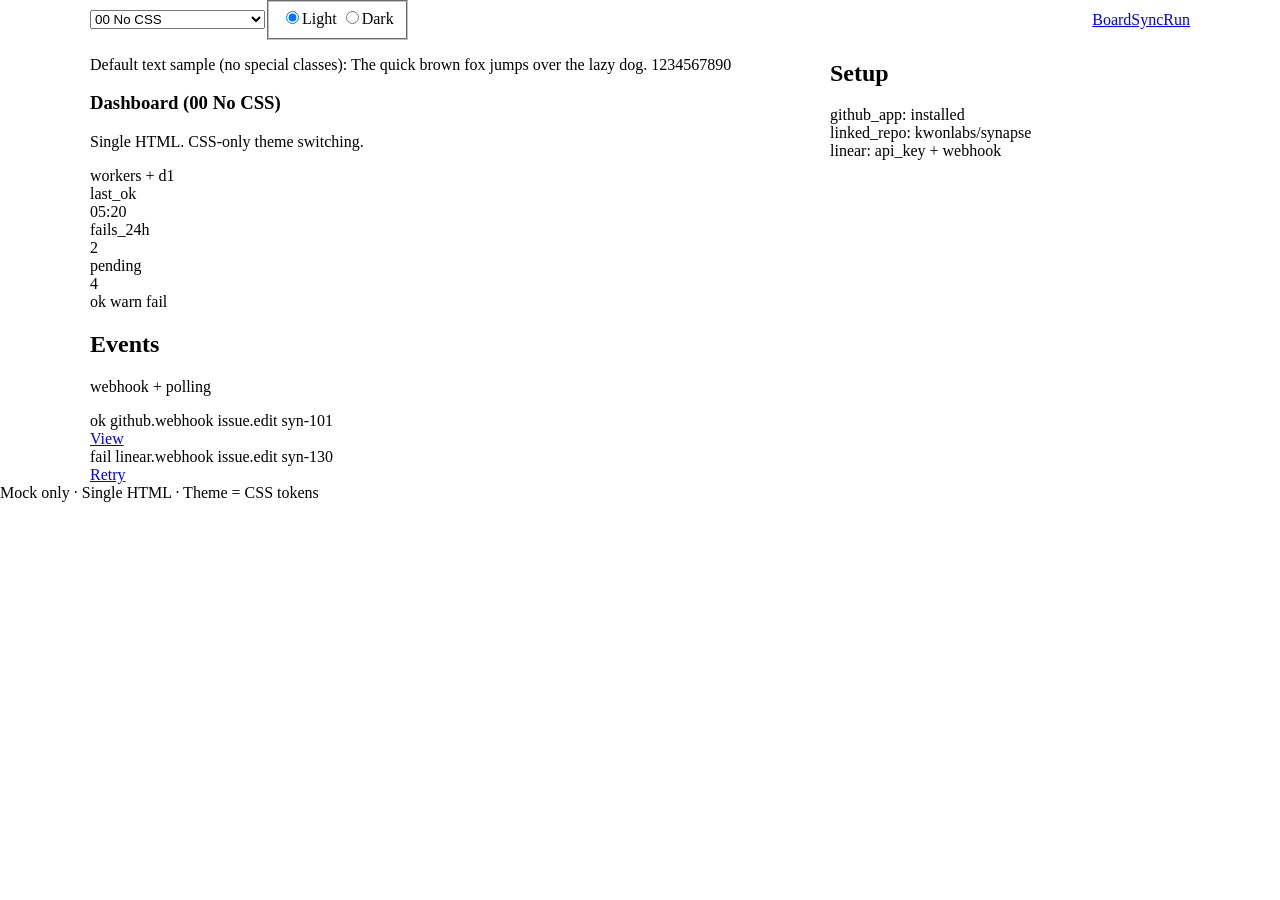
==== commit 2b6c4e4f: "Refactor themes into per-theme directories (core/light/dark)" ====
--- a/index.html
+++ b/index.html
@@ -9,7 +9,8 @@
   <title>Dashboard — Theme Switcher</title>
 
   <link rel="stylesheet" href="./layout.css" />
-  <link id="theme" rel="stylesheet" href="./themes/D-minimal.css" />
+  <link id="themeCore" rel="stylesheet" href="./themes2/02-minimal/core.css" />
+  <link id="themeMode" rel="stylesheet" href="./themes2/02-minimal/light.css" />
 </head>
 <body>
   <header class="topbar" role="banner">
@@ -112,30 +113,25 @@
       </aside>
     </div>
 
-    <script>
-      const themeMap = {
+    <script>      const themeMap = {
         0: null,
-        A: './themes/A-ops.css',
-        B: './themes/B-calm.css',
-        D: './themes/D-minimal.css',
-        E: './themes/E-bootstrap.css',
-        F: './themes/F-shadcn.css',
-
-        M: './themes/M-bauhaus.css',
-        N: './themes/N-swiss.css',
-        O: './themes/O-flat.css',
-        P: './themes/P-material.css',
-        Q: './themes/Q-fluent.css',
-
-        H: './themes/H-glass.css',
-        I: './themes/I-neumo.css',
-        J: './themes/J-neobrutal.css',
-        R: './themes/R-vaporwave.css',
-
-        K: './themes/K-cyberpunk.css',
-        L: './themes/L-ecopunk.css',
-        G: './themes/G-skeuo.css',
-
+        D: { core: './themes2/02-minimal/core.css', light: './themes2/02-minimal/light.css', dark: './themes2/02-minimal/dark.css' },
+        B: { core: './themes2/03-calm/core.css', light: './themes2/03-calm/light.css', dark: './themes2/03-calm/dark.css' },
+        A: { core: './themes2/04-ops/core.css', light: './themes2/04-ops/light.css', dark: './themes2/04-ops/dark.css' },
+        E: { core: './themes2/05-bootstrap/core.css', light: './themes2/05-bootstrap/light.css', dark: './themes2/05-bootstrap/dark.css' },
+        F: { core: './themes2/06-shadcn/core.css', light: './themes2/06-shadcn/light.css', dark: './themes2/06-shadcn/dark.css' },
+        M: { core: './themes2/07-bauhaus/core.css', light: './themes2/07-bauhaus/light.css', dark: './themes2/07-bauhaus/dark.css' },
+        N: { core: './themes2/08-swiss/core.css', light: './themes2/08-swiss/light.css', dark: './themes2/08-swiss/dark.css' },
+        G: { core: './themes2/09-skeuo/core.css', light: './themes2/09-skeuo/light.css', dark: './themes2/09-skeuo/dark.css' },
+        O: { core: './themes2/10-flat/core.css', light: './themes2/10-flat/light.css', dark: './themes2/10-flat/dark.css' },
+        P: { core: './themes2/11-material/core.css', light: './themes2/11-material/light.css', dark: './themes2/11-material/dark.css' },
+        Q: { core: './themes2/12-fluent/core.css', light: './themes2/12-fluent/light.css', dark: './themes2/12-fluent/dark.css' },
+        K: { core: './themes2/13-cyberpunk/core.css', light: './themes2/13-cyberpunk/light.css', dark: './themes2/13-cyberpunk/dark.css' },
+        R: { core: './themes2/14-vaporwave/core.css', light: './themes2/14-vaporwave/light.css', dark: './themes2/14-vaporwave/dark.css' },
+        I: { core: './themes2/15-neumo/core.css', light: './themes2/15-neumo/light.css', dark: './themes2/15-neumo/dark.css' },
+        H: { core: './themes2/16-glass/core.css', light: './themes2/16-glass/light.css', dark: './themes2/16-glass/dark.css' },
+        J: { core: './themes2/17-neo-brutal/core.css', light: './themes2/17-neo-brutal/light.css', dark: './themes2/17-neo-brutal/dark.css' },
+        L: { core: './themes2/18-ecopunk/core.css', light: './themes2/18-ecopunk/light.css', dark: './themes2/18-ecopunk/dark.css' },
         Z: 'NOCSS',
       };
 
@@ -164,41 +160,41 @@
 
       const sel = document.getElementById('variant');
       const modeField = document.querySelector('fieldset.mode');
-      const link = document.getElementById('theme');
+      const themeCore = document.getElementById('themeCore');
+      const themeMode = document.getElementById('themeMode');
 
       function setMode(m){
         const mode = (m === 'dark') ? 'dark' : 'light';
         document.documentElement.dataset.mode = mode;
-        // radio state
         modeField.querySelectorAll('input[name=\"mode\"]').forEach((r)=>{r.checked = (r.value===mode);});
+
+        // swap mode css if theme selected
+        const t = sel.value;
+        if (t !== 'Z') {
+          const info = themeMap[t] || themeMap['D'];
+          themeMode.setAttribute('href', info[mode]);
+        }
+
         const url = new URL(window.location.href);
         url.searchParams.set('m', mode);
         history.replaceState({}, '', url);
       }
 
       function setTheme(v){
-        const href = (v in themeMap) ? themeMap[v] : themeMap.D;
+        // theme selection
         if (v === 'Z') {
-          // no CSS at all
-          document.querySelectorAll('link[rel="stylesheet"]').forEach((l) => (l.disabled = true));
+          // No CSS at all
+          document.querySelectorAll('link[rel="stylesheet"]').forEach((l)=>{
+            if (l.getAttribute('href') !== './layout.css') l.disabled = true;
+          });
         } else {
-          // ensure base is enabled
-          document
-            .querySelectorAll('link[rel="stylesheet"]')
-            .forEach((l) => (l.disabled = false));
-
-          if (href) {
-            link.disabled = false;
-            link.setAttribute('href', href);
-          } else {
-            // base only
-            link.disabled = true;
-          }
+          document.querySelectorAll('link[rel="stylesheet"]').forEach((l)=>{ l.disabled = false; });
+          const info = themeMap[v] || themeMap['D'];
+          themeCore.setAttribute('href', info.core);
+          themeMode.setAttribute('href', info[document.documentElement.dataset.mode === 'dark' ? 'dark' : 'light']);
         }
 
         sel.value = v;
-
-        // Update title line to numeric label (no alpha)
         const titleEl = document.querySelector('.title');
         if (titleEl && labels[v]) titleEl.textContent = `Dashboard (${labels[v]})`;
 
